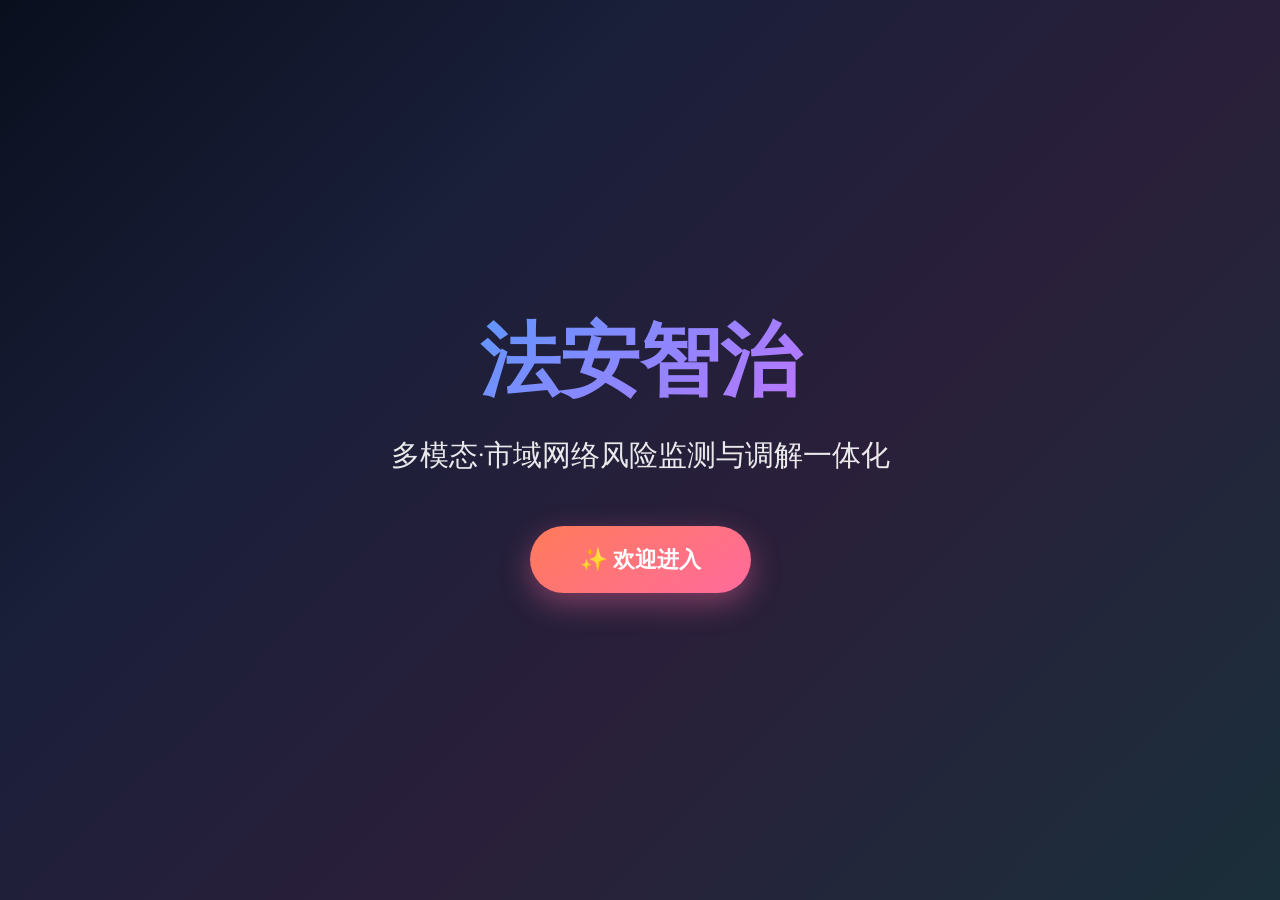
==== index.html @ 13bcc0ac "新改核心功能" ====
<!DOCTYPE html>
<html lang="zh-CN">
<head>
    <meta charset="UTF-8">
    <meta name="viewport" content="width=device-width, initial-scale=1.0">
    <title>法安智治 · 欢迎</title>
    <link href="https://fonts.googleapis.com/css2?family=Inter:wght@300;400;500;600;700;800&display=swap" rel="stylesheet">
    <link rel="stylesheet" href="https://cdnjs.cloudflare.com/ajax/libs/font-awesome/6.4.0/css/all.min.css">
    <style>
        *{margin:0;padding:0;box-sizing:border-box;}
        body{font-family:'Inter',sans-serif;overflow:hidden;height:100vh;display:flex;align-items:center;justify-content:center;
            background:linear-gradient(135deg,#0a0f1e 0%,#1a1f3a 30%,#2a1f3a 60%,#1a2f3a 100%);
            animation:bgShift 12s infinite alternate;}
        @keyframes bgShift{0%{background-position:0% 50%;}100%{background-position:100% 50%;}}
        .welcome-container{text-align:center;color:white;animation:fadeInUp 1.2s ease-out;}
        @keyframes fadeInUp{from{opacity:0;transform:translateY(30px);}to{opacity:1;transform:translateY(0);}}
        .welcome-logo{font-size:5rem;font-weight:800;background:linear-gradient(135deg,#4b9eff,#d06eff);-webkit-background-clip:text;background-clip:text;color:transparent;margin-bottom:20px;}
        .welcome-sub{font-size:1.8rem;font-weight:300;margin-bottom:50px;opacity:0.9;}
        .btn-enter{display:inline-block;padding:18px 50px;border-radius:80px;background:linear-gradient(145deg,#ff7b5a,#ff6b9d);color:white;font-size:1.4rem;font-weight:700;text-decoration:none;box-shadow:0 10px 30px rgba(255,107,157,0.4);transition:all 0.3s;cursor:pointer;animation:pulse 2s infinite;}
        .btn-enter:hover{transform:scale(1.08);box-shadow:0 15px 40px rgba(255,107,157,0.6);}
        @keyframes pulse{0%{box-shadow:0 0 0 0 rgba(255,107,157,0.5);}70%{box-shadow:0 0 0 20px rgba(255,107,157,0);}100%{box-shadow:0 0 0 0 rgba(255,107,157,0);}}
    </style>
</head>
<body>
    <div class="welcome-container">
        <div class="welcome-logo">法安智治</div>
        <div class="welcome-sub">多模态·市域网络风险监测与调解一体化</div>
        <a href=" " class="btn-enter">✨ 欢迎进入</a >
    </div>
</body>
</html>
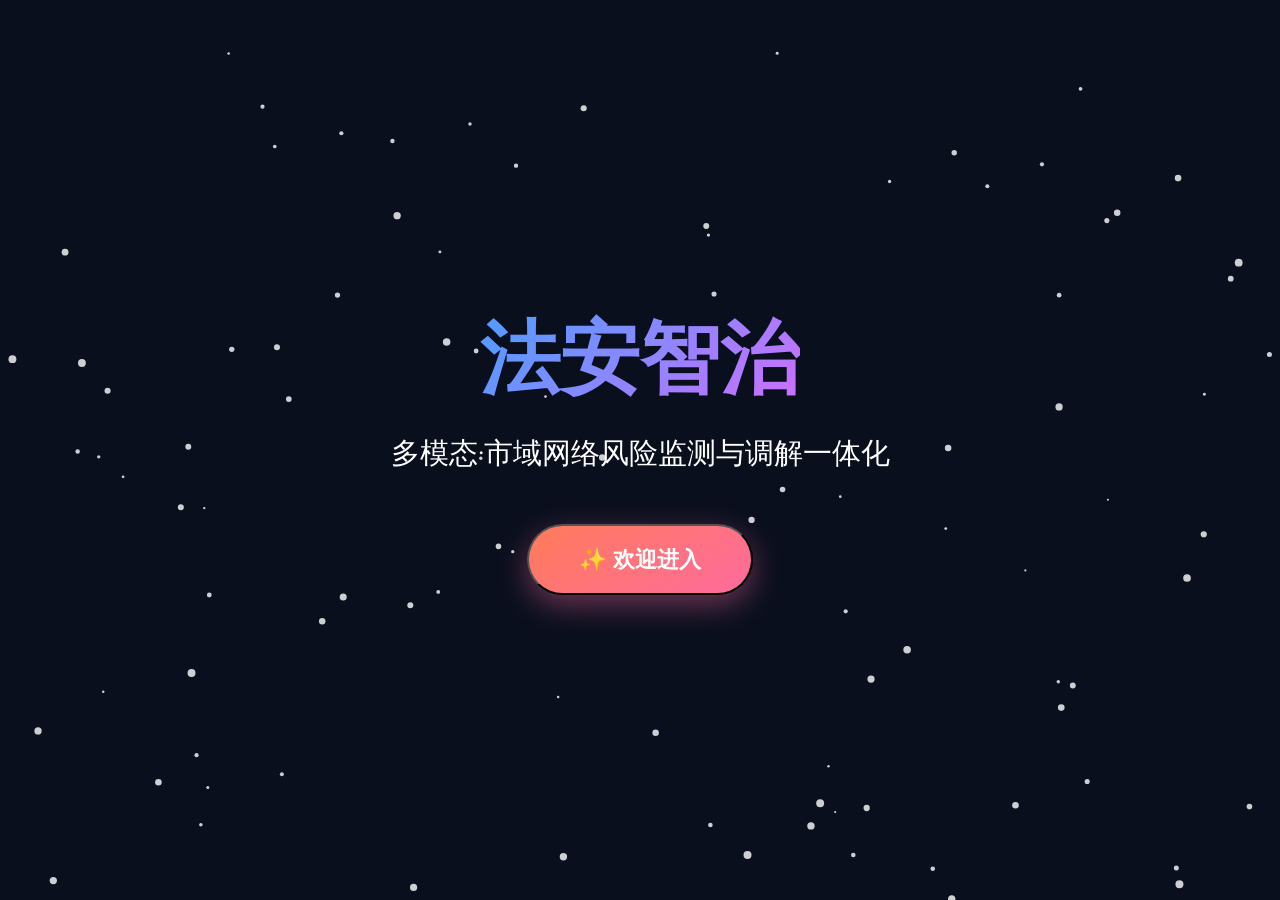
==== commit c0010b01: "新页面" ====
--- a/index.html
+++ b/index.html
@@ -8,24 +8,60 @@
     <link rel="stylesheet" href="https://cdnjs.cloudflare.com/ajax/libs/font-awesome/6.4.0/css/all.min.css">
     <style>
         *{margin:0;padding:0;box-sizing:border-box;}
-        body{font-family:'Inter',sans-serif;overflow:hidden;height:100vh;display:flex;align-items:center;justify-content:center;
-            background:linear-gradient(135deg,#0a0f1e 0%,#1a1f3a 30%,#2a1f3a 60%,#1a2f3a 100%);
-            animation:bgShift 12s infinite alternate;}
-        @keyframes bgShift{0%{background-position:0% 50%;}100%{background-position:100% 50%;}}
-        .welcome-container{text-align:center;color:white;animation:fadeInUp 1.2s ease-out;}
-        @keyframes fadeInUp{from{opacity:0;transform:translateY(30px);}to{opacity:1;transform:translateY(0);}}
-        .welcome-logo{font-size:5rem;font-weight:800;background:linear-gradient(135deg,#4b9eff,#d06eff);-webkit-background-clip:text;background-clip:text;color:transparent;margin-bottom:20px;}
-        .welcome-sub{font-size:1.8rem;font-weight:300;margin-bottom:50px;opacity:0.9;}
-        .btn-enter{display:inline-block;padding:18px 50px;border-radius:80px;background:linear-gradient(145deg,#ff7b5a,#ff6b9d);color:white;font-size:1.4rem;font-weight:700;text-decoration:none;box-shadow:0 10px 30px rgba(255,107,157,0.4);transition:all 0.3s;cursor:pointer;animation:pulse 2s infinite;}
-        .btn-enter:hover{transform:scale(1.08);box-shadow:0 15px 40px rgba(255,107,157,0.6);}
+        body{font-family:'Inter',sans-serif;overflow:hidden;height:100vh;background:#0a0f1e;}
+        canvas{position:fixed;top:0;left:0;z-index:0;}
+        .welcome-container{position:relative;z-index:1;height:100vh;display:flex;flex-direction:column;align-items:center;justify-content:center;color:white;}
+        .title{font-size:5rem;font-weight:800;background:linear-gradient(135deg,#4b9eff,#d06eff);-webkit-background-clip:text;background-clip:text;color:transparent;margin-bottom:20px;opacity:0;animation:titleIn 1.5s ease forwards;}
+        @keyframes titleIn{0%{opacity:0;transform:translateY(-30px);}100%{opacity:1;transform:translateY(0);}}
+        .subtitle{font-size:1.8rem;font-weight:300;margin-bottom:50px;opacity:0;animation:fadeIn 1.5s 0.8s forwards;}
+        @keyframes fadeIn{to{opacity:1;}}
+        .btn-enter{display:inline-block;padding:18px 50px;border-radius:80px;background:linear-gradient(145deg,#ff7b5a,#ff6b9d);color:white;font-size:1.4rem;font-weight:700;text-decoration:none;box-shadow:0 10px 30px rgba(255,107,157,0.4);transition:all 0.3s;cursor:pointer;animation:pulse 2s infinite;opacity:0;animation:btnIn 0.8s 1.6s forwards, pulse 2s infinite;}
+        @keyframes btnIn{to{opacity:1;}}
         @keyframes pulse{0%{box-shadow:0 0 0 0 rgba(255,107,157,0.5);}70%{box-shadow:0 0 0 20px rgba(255,107,157,0);}100%{box-shadow:0 0 0 0 rgba(255,107,157,0);}}
     </style>
 </head>
 <body>
-    <div class="welcome-container">
-        <div class="welcome-logo">法安智治</div>
-        <div class="welcome-sub">多模态·市域网络风险监测与调解一体化</div>
-        <a href=" " class="btn-enter">✨ 欢迎进入</a >
-    </div>
+<canvas id="particleCanvas"></canvas><div class="welcome-container">
+    <div class="title">法安智治</div>
+    <div class="subtitle">多模态·市域网络风险监测与调解一体化</div>
+    <button onclick="location.href='home.html'" class="btn-enter">✨ 欢迎进入</button>
+</div>
+<script>
+    // 粒子背景
+    const canvas = document.getElementById('particleCanvas');
+    const ctx = canvas.getContext('2d');
+    canvas.width = window.innerWidth;
+    canvas.height = window.innerHeight;
+    const particles = [];
+    for(let i=0;i<100;i++){
+        particles.push({
+            x:Math.random()*canvas.width,
+            y:Math.random()*canvas.height,
+            radius:Math.random()*3+1,
+            speedX:Math.random()*0.5-0.25,
+            speedY:Math.random()*0.5-0.25
+        });
+    }
+    function animate(){
+        ctx.clearRect(0,0,canvas.width,canvas.height);
+        ctx.fillStyle='white';
+        particles.forEach(p=>{
+            p.x+=p.speedX;
+            p.y+=p.speedY;
+            if(p.x<0||p.x>canvas.width)p.speedX*=-1;
+            if(p.y<0||p.y>canvas.height)p.speedY*=-1;
+            ctx.beginPath();
+            ctx.arc(p.x,p.y,p.radius,0,Math.PI*2);
+            ctx.fillStyle='rgba(255,255,255,0.8)';
+            ctx.fill();
+        });
+        requestAnimationFrame(animate);
+    }
+    animate();
+    window.addEventListener('resize',()=>{
+        canvas.width=window.innerWidth;
+        canvas.height=window.innerHeight;
+    });
+</script>
 </body>
 </html>
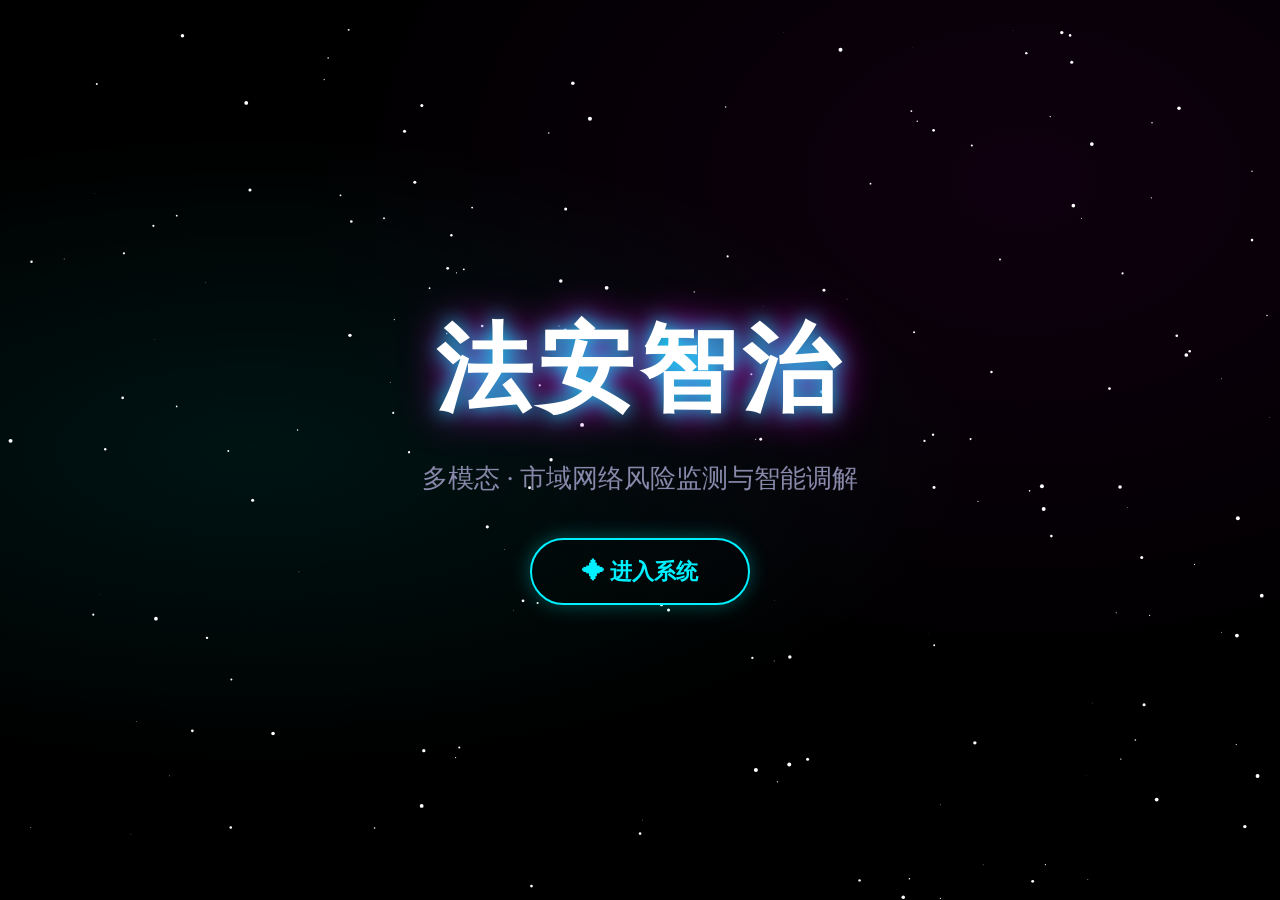
==== commit a648904a: "全新改" ====
--- a/index.html
+++ b/index.html
@@ -6,62 +6,42 @@
     <title>法安智治 · 欢迎</title>
     <link href="https://fonts.googleapis.com/css2?family=Inter:wght@300;400;500;600;700;800&display=swap" rel="stylesheet">
     <link rel="stylesheet" href="https://cdnjs.cloudflare.com/ajax/libs/font-awesome/6.4.0/css/all.min.css">
+    <link rel="stylesheet" href="style.css">
     <style>
-        *{margin:0;padding:0;box-sizing:border-box;}
-        body{font-family:'Inter',sans-serif;overflow:hidden;height:100vh;background:#0a0f1e;}
-        canvas{position:fixed;top:0;left:0;z-index:0;}
-        .welcome-container{position:relative;z-index:1;height:100vh;display:flex;flex-direction:column;align-items:center;justify-content:center;color:white;}
-        .title{font-size:5rem;font-weight:800;background:linear-gradient(135deg,#4b9eff,#d06eff);-webkit-background-clip:text;background-clip:text;color:transparent;margin-bottom:20px;opacity:0;animation:titleIn 1.5s ease forwards;}
-        @keyframes titleIn{0%{opacity:0;transform:translateY(-30px);}100%{opacity:1;transform:translateY(0);}}
-        .subtitle{font-size:1.8rem;font-weight:300;margin-bottom:50px;opacity:0;animation:fadeIn 1.5s 0.8s forwards;}
-        @keyframes fadeIn{to{opacity:1;}}
-        .btn-enter{display:inline-block;padding:18px 50px;border-radius:80px;background:linear-gradient(145deg,#ff7b5a,#ff6b9d);color:white;font-size:1.4rem;font-weight:700;text-decoration:none;box-shadow:0 10px 30px rgba(255,107,157,0.4);transition:all 0.3s;cursor:pointer;animation:pulse 2s infinite;opacity:0;animation:btnIn 0.8s 1.6s forwards, pulse 2s infinite;}
-        @keyframes btnIn{to{opacity:1;}}
-        @keyframes pulse{0%{box-shadow:0 0 0 0 rgba(255,107,157,0.5);}70%{box-shadow:0 0 0 20px rgba(255,107,157,0);}100%{box-shadow:0 0 0 0 rgba(255,107,157,0);}}
+        body { background: #000; overflow: hidden; height: 100vh; }
+        canvas { position: fixed; top: 0; left: 0; z-index: 0; }
+        .welcome-container { position: relative; z-index: 1; height: 100vh; display: flex; flex-direction: column; align-items: center; justify-content: center; }
+        .neon-title { font-size: 6rem; font-weight: 900; letter-spacing: 6px; color: #fff; text-shadow: 0 0 20px var(--neon-cyan), 0 0 40px var(--neon-pink); animation: flicker 3s infinite alternate; }
+        @keyframes flicker { 0% { opacity: 1; } 50% { opacity: 0.9; } 100% { opacity: 1; } }
+        .sub { font-size: 1.6rem; color: var(--text-dim); margin: 20px 0 40px; }
+        .enter-btn {
+            padding: 16px 50px; border-radius: 60px; font-size: 1.4rem; font-weight: 700;
+            background: transparent; border: 2px solid var(--neon-cyan); color: var(--neon-cyan);
+            cursor: pointer; transition: 0.3s; text-decoration: none;
+            box-shadow: 0 0 20px rgba(0,255,255,0.3);
+        }
+        .enter-btn:hover { background: var(--neon-cyan); color: #000; box-shadow: 0 0 50px var(--neon-cyan); }
     </style>
 </head>
 <body>
-<canvas id="particleCanvas"></canvas><div class="welcome-container">
-    <div class="title">法安智治</div>
-    <div class="subtitle">多模态·市域网络风险监测与调解一体化</div>
-    <button onclick="location.href='home.html'" class="btn-enter">✨ 欢迎进入</button>
+<canvas id="stars"></canvas>
+<script>
+    const canvas = document.getElementById('stars'), ctx = canvas.getContext('2d');
+    canvas.width = window.innerWidth; canvas.height = window.innerHeight;
+    const stars = Array(200).fill().map(() => ({ x: Math.random()*canvas.width, y: Math.random()*canvas.height, r: Math.random()*2, d: Math.random()*100 }));
+    function draw() {
+        ctx.clearRect(0,0,canvas.width,canvas.height);
+        ctx.fillStyle = 'white';
+        stars.forEach(s => {
+            ctx.beginPath(); ctx.arc(s.x, s.y, s.r, 0, Math.PI*2); ctx.fill();
+        });
+        requestAnimationFrame(draw);
+    }
+    draw();
+</script><div class="welcome-container">
+    <div class="neon-title">法安智治</div>
+    <div class="sub">多模态 · 市域网络风险监测与智能调解</div>
+    <button class="enter-btn" onclick="location.href='home.html'">✦ 进入系统</button>
 </div>
-<script>
-    // 粒子背景
-    const canvas = document.getElementById('particleCanvas');
-    const ctx = canvas.getContext('2d');
-    canvas.width = window.innerWidth;
-    canvas.height = window.innerHeight;
-    const particles = [];
-    for(let i=0;i<100;i++){
-        particles.push({
-            x:Math.random()*canvas.width,
-            y:Math.random()*canvas.height,
-            radius:Math.random()*3+1,
-            speedX:Math.random()*0.5-0.25,
-            speedY:Math.random()*0.5-0.25
-        });
-    }
-    function animate(){
-        ctx.clearRect(0,0,canvas.width,canvas.height);
-        ctx.fillStyle='white';
-        particles.forEach(p=>{
-            p.x+=p.speedX;
-            p.y+=p.speedY;
-            if(p.x<0||p.x>canvas.width)p.speedX*=-1;
-            if(p.y<0||p.y>canvas.height)p.speedY*=-1;
-            ctx.beginPath();
-            ctx.arc(p.x,p.y,p.radius,0,Math.PI*2);
-            ctx.fillStyle='rgba(255,255,255,0.8)';
-            ctx.fill();
-        });
-        requestAnimationFrame(animate);
-    }
-    animate();
-    window.addEventListener('resize',()=>{
-        canvas.width=window.innerWidth;
-        canvas.height=window.innerHeight;
-    });
-</script>
 </body>
 </html>
--- a/style.css
+++ b/style.css
@@ -0,0 +1,85 @@
+:root {
+    --bg: #0a0a0f;
+    --surface: rgba(20, 20, 30, 0.7);
+    --border: rgba(0, 255, 255, 0.2);
+    --glow: rgba(0, 255, 255, 0.5);
+    --neon-cyan: #00f0ff;
+    --neon-pink: #ff00ff;
+    --neon-green: #39ff14;
+    --neon-yellow: #ffff00;
+    --text: #e0e0e0;
+    --text-dim: #8888aa;
+    --blur: blur(20px);
+}
+* { margin: 0; padding: 0; box-sizing: border-box; }
+body {
+    font-family: 'Inter', sans-serif;
+    background: var(--bg);
+    color: var(--text);
+    line-height: 1.5;
+    overflow-x: hidden;
+}
+body::before {
+    content: '';
+    position: fixed;
+    top: 0; left: 0; width: 100%; height: 100%;
+    background: radial-gradient(ellipse at 20% 50%, rgba(0,255,255,0.08) 0%, transparent 50%),
+                radial-gradient(ellipse at 80% 20%, rgba(255,0,255,0.06) 0%, transparent 50%);
+    pointer-events: none;
+    z-index: 0;
+}
+.container { max-width: 1200px; margin: 0 auto; padding: 0 20px; position: relative; z-index: 1; }.navbar {
+    position: sticky; top: 0; z-index: 100;
+    background: rgba(10,10,20,0.8); backdrop-filter: var(--blur);
+    border-bottom: 1px solid var(--border);
+    padding: 14px 0;
+}
+.navbar .container { display: flex; align-items: center; justify-content: space-between; }
+.logo {
+    font-size: 1.8rem; font-weight: 800;
+    background: linear-gradient(135deg, var(--neon-cyan), var(--neon-pink));
+    -webkit-background-clip: text; background-clip: text; color: transparent;
+    text-decoration: none; text-shadow: 0 0 10px var(--glow);
+}
+.nav-links { display: flex; gap: 30px; list-style: none; }
+.nav-links li a {
+    text-decoration: none; color: var(--text-dim); font-weight: 600;
+    transition: 0.3s; position: relative;
+}
+.nav-links li a:hover { color: var(--neon-cyan); text-shadow: 0 0 8px var(--glow); }
+.nav-links li a::after {
+    content: ''; position: absolute; bottom: -4px; left: 0;
+    width: 0; height: 2px; background: var(--neon-cyan);
+    box-shadow: 0 0 8px var(--neon-cyan); transition: width 0.3s;
+}
+.nav-links li a:hover::after { width: 100%; }
+.menu-toggle { display: none; background: none; border: none; font-size: 1.8rem; color: var(--text); cursor: pointer; }
+@media(max-width:768px){
+    .nav-links { display: none; flex-direction: column; position: absolute; top: 60px; left: 0; width: 100%; background: rgba(10,10,20,0.95); padding: 20px; }
+    .nav-links.active { display: flex; }
+    .menu-toggle { display: block; }
+}.btn {
+    display: inline-block; padding: 12px 30px; border-radius: 60px;
+    font-weight: 600; text-decoration: none; transition: all 0.3s ease;
+    border: none; cursor: pointer; position: relative; overflow: hidden;
+}
+.btn-neon {
+    background: transparent; border: 1px solid var(--neon-cyan);
+    color: var(--neon-cyan); box-shadow: 0 0 15px rgba(0,255,255,0.2);
+}
+.btn-neon:hover { background: var(--neon-cyan); color: #000; box-shadow: 0 0 30px var(--neon-cyan); }
+.frame-section { min-height: 80vh; display: flex; align-items: center; justify-content: center; padding: 60px 0; position: relative; }
+@keyframes fadeInUp { from { opacity: 0; transform: translateY(40px); } to { opacity: 1; transform: translateY(0); } }
+.fade-up { animation: fadeInUp 0.8s ease forwards; }.glass-panel {
+    background: var(--surface); backdrop-filter: var(--blur);
+    border: 1px solid var(--border); border-radius: 24px;
+    padding: 30px; transition: all 0.4s;
+}
+.glass-panel:hover {
+    border-color: var(--neon-cyan); box-shadow: 0 0 30px rgba(0,255,255,0.15);
+    transform: translateY(-5px);
+}
+.footer {
+    background: rgba(10,10,20,0.9); color: var(--text-dim); text-align: center;
+    padding: 30px 0; border-top: 1px solid var(--border); margin-top: 60px;
+}
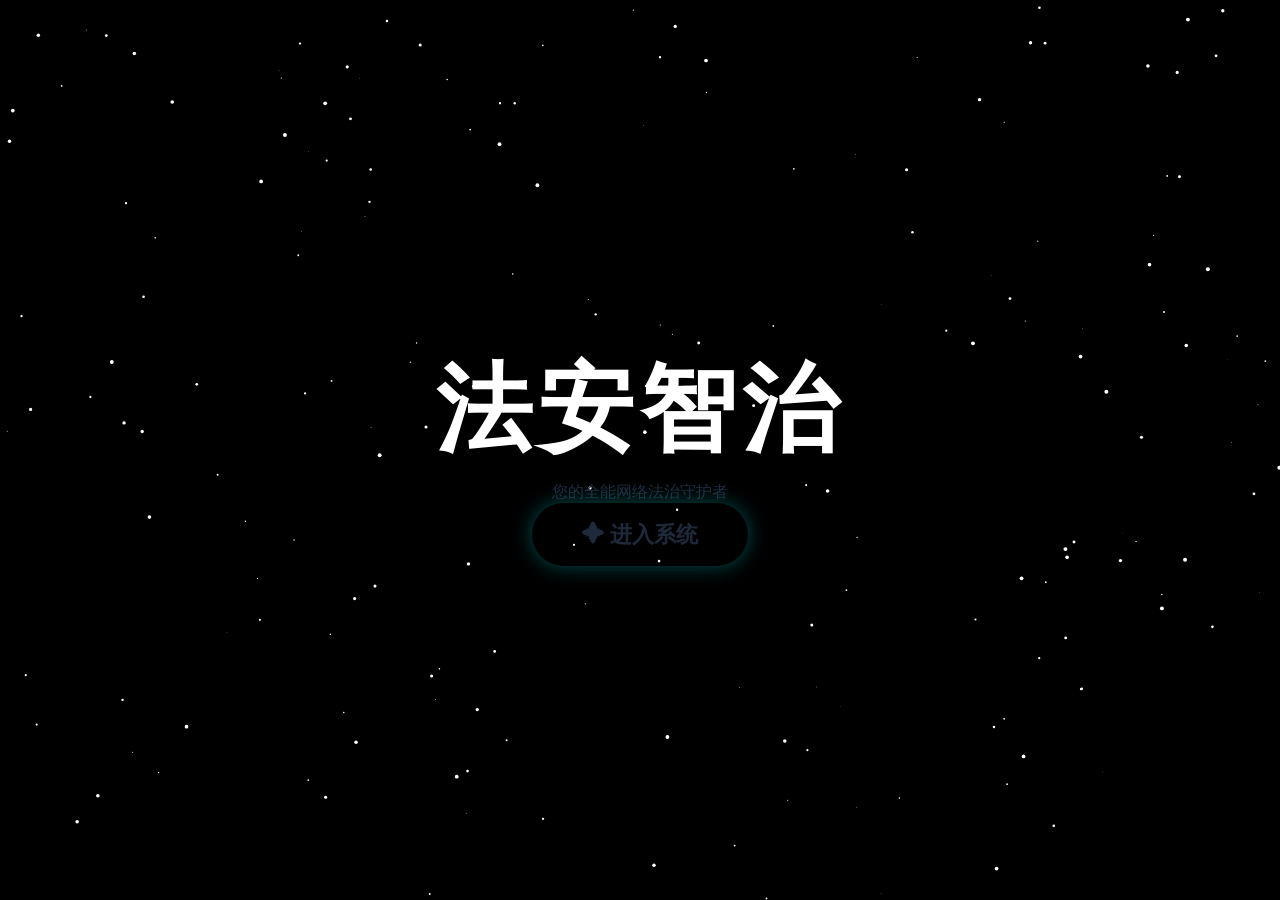
==== commit 789db308: "111" ====
--- a/index.html
+++ b/index.html
@@ -40,7 +40,7 @@
     draw();
 </script><div class="welcome-container">
     <div class="neon-title">法安智治</div>
-    <div class="sub">多模态 · 市域网络风险监测与智能调解</div>
+   <div class="welcome-sub">您的全能网络法治守护者</div>
     <button class="enter-btn" onclick="location.href='home.html'">✦ 进入系统</button>
 </div>
 </body>
--- a/style.css
+++ b/style.css
@@ -1,85 +1,74 @@
 :root {
-    --bg: #0a0a0f;
-    --surface: rgba(20, 20, 30, 0.7);
-    --border: rgba(0, 255, 255, 0.2);
-    --glow: rgba(0, 255, 255, 0.5);
-    --neon-cyan: #00f0ff;
-    --neon-pink: #ff00ff;
-    --neon-green: #39ff14;
-    --neon-yellow: #ffff00;
-    --text: #e0e0e0;
-    --text-dim: #8888aa;
-    --blur: blur(20px);
+    --primary-blue: #1e88e5;
+    --primary-light: #e3f2fd;
+    --white: #ffffff;
+    --text-dark: #1e293b;
+    --text-muted: #64748b;
+    --border-light: #e2e8f0;
+    --shadow-sm: 0 4px 12px rgba(0,0,0,0.04);
+    --shadow-md: 0 12px 24px rgba(0,0,0,0.06);
 }
 * { margin: 0; padding: 0; box-sizing: border-box; }
 body {
     font-family: 'Inter', sans-serif;
-    background: var(--bg);
-    color: var(--text);
+    background: linear-gradient(135deg, #f0f7ff 0%, #e3f2fd 100%);
+    color: var(--text-dark);
     line-height: 1.5;
-    overflow-x: hidden;
+    min-height: 100vh;
 }
-body::before {
-    content: '';
-    position: fixed;
-    top: 0; left: 0; width: 100%; height: 100%;
-    background: radial-gradient(ellipse at 20% 50%, rgba(0,255,255,0.08) 0%, transparent 50%),
-                radial-gradient(ellipse at 80% 20%, rgba(255,0,255,0.06) 0%, transparent 50%);
-    pointer-events: none;
-    z-index: 0;
-}
-.container { max-width: 1200px; margin: 0 auto; padding: 0 20px; position: relative; z-index: 1; }.navbar {
+.container { max-width: 1200px; margin: 0 auto; padding: 0 20px; }.navbar {
     position: sticky; top: 0; z-index: 100;
-    background: rgba(10,10,20,0.8); backdrop-filter: var(--blur);
-    border-bottom: 1px solid var(--border);
+    background: rgba(255,255,255,0.9);
+    backdrop-filter: blur(10px);
+    border-bottom: 1px solid var(--border-light);
     padding: 14px 0;
 }
 .navbar .container { display: flex; align-items: center; justify-content: space-between; }
 .logo {
-    font-size: 1.8rem; font-weight: 800;
-    background: linear-gradient(135deg, var(--neon-cyan), var(--neon-pink));
-    -webkit-background-clip: text; background-clip: text; color: transparent;
-    text-decoration: none; text-shadow: 0 0 10px var(--glow);
+    font-size: 1.5rem; font-weight: 700;
+    color: var(--primary-blue); text-decoration: none;
+    white-space: nowrap;
 }
 .nav-links { display: flex; gap: 30px; list-style: none; }
 .nav-links li a {
-    text-decoration: none; color: var(--text-dim); font-weight: 600;
-    transition: 0.3s; position: relative;
+    text-decoration: none; color: var(--text-dark); font-weight: 500;
+    transition: color 0.2s; position: relative;
 }
-.nav-links li a:hover { color: var(--neon-cyan); text-shadow: 0 0 8px var(--glow); }
+.nav-links li a:hover { color: var(--primary-blue); }
 .nav-links li a::after {
     content: ''; position: absolute; bottom: -4px; left: 0;
-    width: 0; height: 2px; background: var(--neon-cyan);
-    box-shadow: 0 0 8px var(--neon-cyan); transition: width 0.3s;
+    width: 0; height: 2px; background: var(--primary-blue);
+    transition: width 0.3s;
 }
 .nav-links li a:hover::after { width: 100%; }
-.menu-toggle { display: none; background: none; border: none; font-size: 1.8rem; color: var(--text); cursor: pointer; }
-@media(max-width:768px){
-    .nav-links { display: none; flex-direction: column; position: absolute; top: 60px; left: 0; width: 100%; background: rgba(10,10,20,0.95); padding: 20px; }
+.menu-toggle { display: none; background: none; border: none; font-size: 1.8rem; color: var(--text-dark); cursor: pointer; }.btn {
+    display: inline-block; padding: 12px 28px; border-radius: 60px;
+    font-weight: 600; text-decoration: none; transition: all 0.3s ease;
+}
+.btn-primary {
+    background: var(--primary-blue); color: white;
+    box-shadow: 0 6px 16px rgba(30,136,229,0.3);
+}
+.btn-primary:hover { background: #1565c0; transform: translateY(-2px); }
+.section { padding: 60px 0; }
+.card {
+    background: white; border-radius: 20px; padding: 30px;
+    box-shadow: var(--shadow-sm); transition: all 0.3s;
+    border: 1px solid var(--border-light);
+}
+.card:hover {
+    transform: translateY(-5px);
+    box-shadow: var(--shadow-md);
+    border-color: var(--primary-blue);
+}
+.feature-stack { display: flex; flex-direction: column; gap: 20px; }
+.footer { text-align: center; padding: 30px 0; color: var(--text-muted); background: white; margin-top: 60px; }
+@media (max-width: 768px) {
+    .nav-links { display: none; flex-direction: column; position: absolute; top: 60px; left: 0; width: 100%; background: white; padding: 20px; box-shadow: var(--shadow-md); }
     .nav-links.active { display: flex; }
     .menu-toggle { display: block; }
-}.btn {
-    display: inline-block; padding: 12px 30px; border-radius: 60px;
-    font-weight: 600; text-decoration: none; transition: all 0.3s ease;
-    border: none; cursor: pointer; position: relative; overflow: hidden;
+}@keyframes fadeInUp {
+    from { opacity: 0; transform: translateY(30px); }
+    to { opacity: 1; transform: translateY(0); }
 }
-.btn-neon {
-    background: transparent; border: 1px solid var(--neon-cyan);
-    color: var(--neon-cyan); box-shadow: 0 0 15px rgba(0,255,255,0.2);
-}
-.btn-neon:hover { background: var(--neon-cyan); color: #000; box-shadow: 0 0 30px var(--neon-cyan); }
-.frame-section { min-height: 80vh; display: flex; align-items: center; justify-content: center; padding: 60px 0; position: relative; }
-@keyframes fadeInUp { from { opacity: 0; transform: translateY(40px); } to { opacity: 1; transform: translateY(0); } }
-.fade-up { animation: fadeInUp 0.8s ease forwards; }.glass-panel {
-    background: var(--surface); backdrop-filter: var(--blur);
-    border: 1px solid var(--border); border-radius: 24px;
-    padding: 30px; transition: all 0.4s;
-}
-.glass-panel:hover {
-    border-color: var(--neon-cyan); box-shadow: 0 0 30px rgba(0,255,255,0.15);
-    transform: translateY(-5px);
-}
-.footer {
-    background: rgba(10,10,20,0.9); color: var(--text-dim); text-align: center;
-    padding: 30px 0; border-top: 1px solid var(--border); margin-top: 60px;
-}+.fade-up { animation: fadeInUp 0.8s ease forwards; }
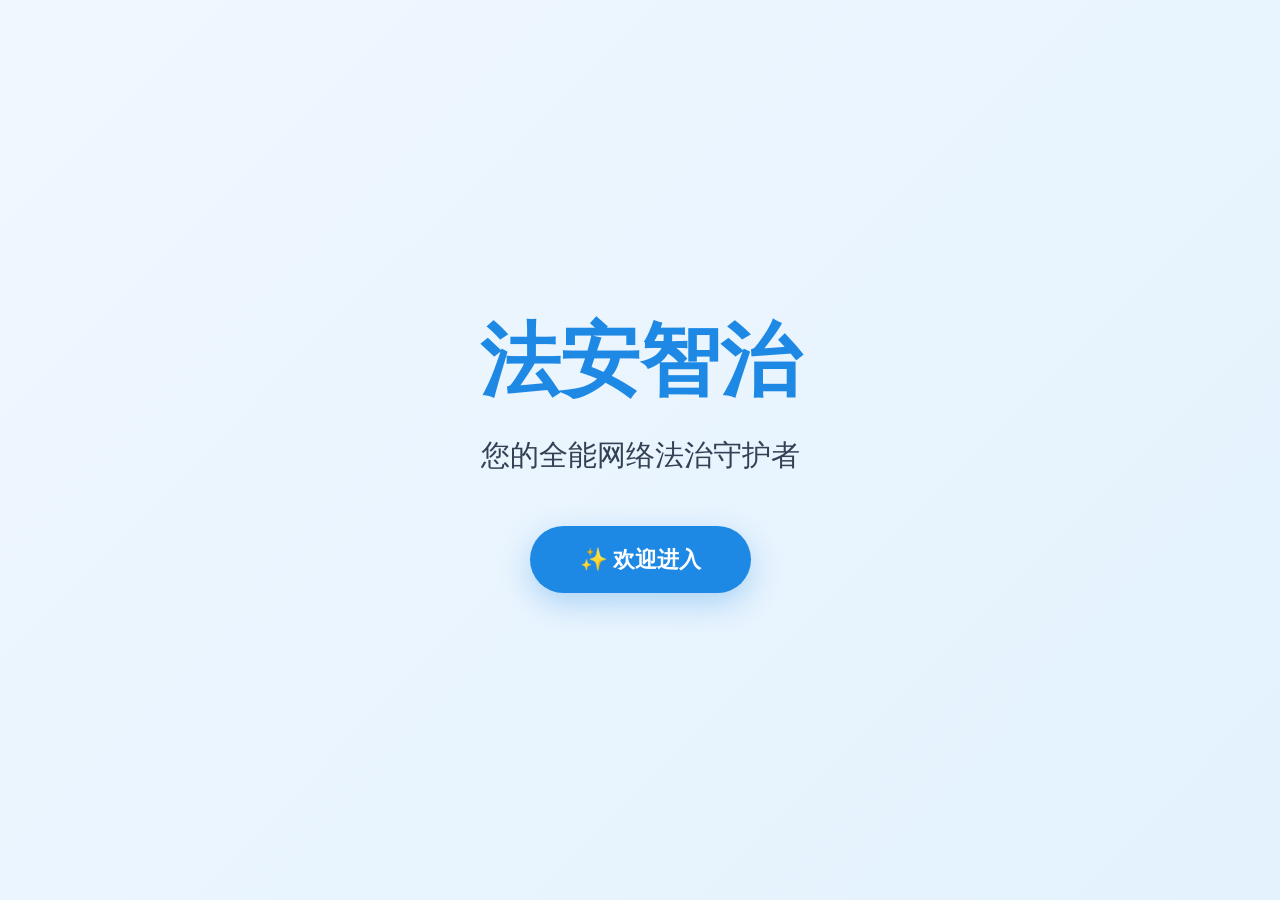
==== commit 377d4df9: "1111" ====
--- a/index.html
+++ b/index.html
@@ -6,42 +6,24 @@
     <title>法安智治 · 欢迎</title>
     <link href="https://fonts.googleapis.com/css2?family=Inter:wght@300;400;500;600;700;800&display=swap" rel="stylesheet">
     <link rel="stylesheet" href="https://cdnjs.cloudflare.com/ajax/libs/font-awesome/6.4.0/css/all.min.css">
-    <link rel="stylesheet" href="style.css">
     <style>
-        body { background: #000; overflow: hidden; height: 100vh; }
-        canvas { position: fixed; top: 0; left: 0; z-index: 0; }
-        .welcome-container { position: relative; z-index: 1; height: 100vh; display: flex; flex-direction: column; align-items: center; justify-content: center; }
-        .neon-title { font-size: 6rem; font-weight: 900; letter-spacing: 6px; color: #fff; text-shadow: 0 0 20px var(--neon-cyan), 0 0 40px var(--neon-pink); animation: flicker 3s infinite alternate; }
-        @keyframes flicker { 0% { opacity: 1; } 50% { opacity: 0.9; } 100% { opacity: 1; } }
-        .sub { font-size: 1.6rem; color: var(--text-dim); margin: 20px 0 40px; }
-        .enter-btn {
-            padding: 16px 50px; border-radius: 60px; font-size: 1.4rem; font-weight: 700;
-            background: transparent; border: 2px solid var(--neon-cyan); color: var(--neon-cyan);
-            cursor: pointer; transition: 0.3s; text-decoration: none;
-            box-shadow: 0 0 20px rgba(0,255,255,0.3);
-        }
-        .enter-btn:hover { background: var(--neon-cyan); color: #000; box-shadow: 0 0 50px var(--neon-cyan); }
+        *{margin:0;padding:0;box-sizing:border-box;}
+        body{font-family:'Inter',sans-serif;overflow:hidden;height:100vh;display:flex;align-items:center;justify-content:center;
+            background:linear-gradient(135deg,#f0f7ff,#e3f2fd);}
+        .welcome-container{text-align:center;color:#1e293b;animation:fadeInUp 1.2s ease-out;}
+        @keyframes fadeInUp{from{opacity:0;transform:translateY(30px);}to{opacity:1;transform:translateY(0);}}
+        .welcome-logo{font-size:5rem;font-weight:800;color:#1e88e5;margin-bottom:20px;}
+        .welcome-sub{font-size:1.8rem;font-weight:300;margin-bottom:50px;color:#334155;}
+        .btn-enter{display:inline-block;padding:18px 50px;border-radius:80px;background:#1e88e5;color:white;font-size:1.4rem;font-weight:700;text-decoration:none;box-shadow:0 10px 30px rgba(30,136,229,0.3);transition:all 0.3s;cursor:pointer;animation:pulse 2s infinite;}
+        .btn-enter:hover{transform:scale(1.08);box-shadow:0 15px 40px rgba(30,136,229,0.5);}
+        @keyframes pulse{0%{box-shadow:0 0 0 0 rgba(30,136,229,0.4);}70%{box-shadow:0 0 0 20px rgba(30,136,229,0);}100%{box-shadow:0 0 0 0 rgba(30,136,229,0);}}
     </style>
 </head>
 <body>
-<canvas id="stars"></canvas>
-<script>
-    const canvas = document.getElementById('stars'), ctx = canvas.getContext('2d');
-    canvas.width = window.innerWidth; canvas.height = window.innerHeight;
-    const stars = Array(200).fill().map(() => ({ x: Math.random()*canvas.width, y: Math.random()*canvas.height, r: Math.random()*2, d: Math.random()*100 }));
-    function draw() {
-        ctx.clearRect(0,0,canvas.width,canvas.height);
-        ctx.fillStyle = 'white';
-        stars.forEach(s => {
-            ctx.beginPath(); ctx.arc(s.x, s.y, s.r, 0, Math.PI*2); ctx.fill();
-        });
-        requestAnimationFrame(draw);
-    }
-    draw();
-</script><div class="welcome-container">
-    <div class="neon-title">法安智治</div>
-   <div class="welcome-sub">您的全能网络法治守护者</div>
-    <button class="enter-btn" onclick="location.href='home.html'">✦ 进入系统</button>
-</div>
+    <div class="welcome-container">
+        <div class="welcome-logo">法安智治</div>
+        <div class="welcome-sub">您的全能网络法治守护者</div>
+        <a href=" " class="btn-enter">✨ 欢迎进入</a >
+    </div>
 </body>
 </html>
